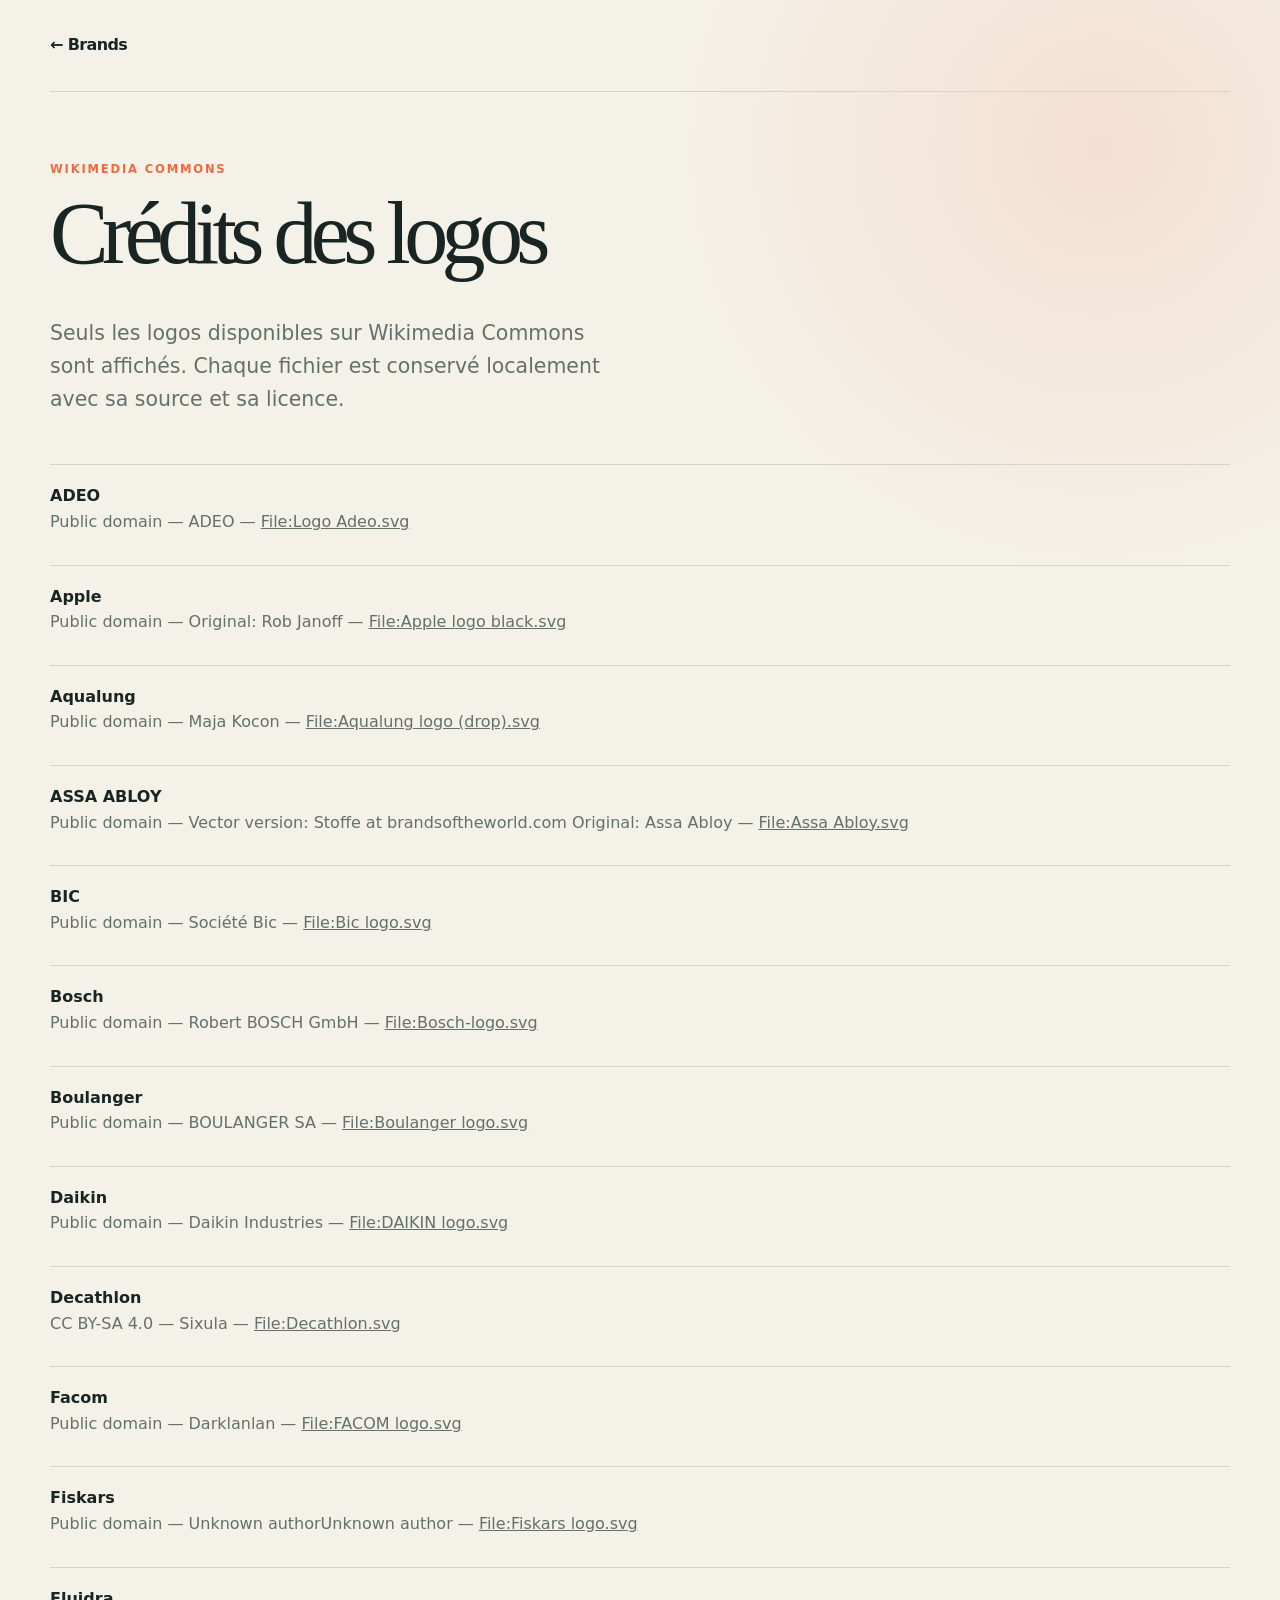
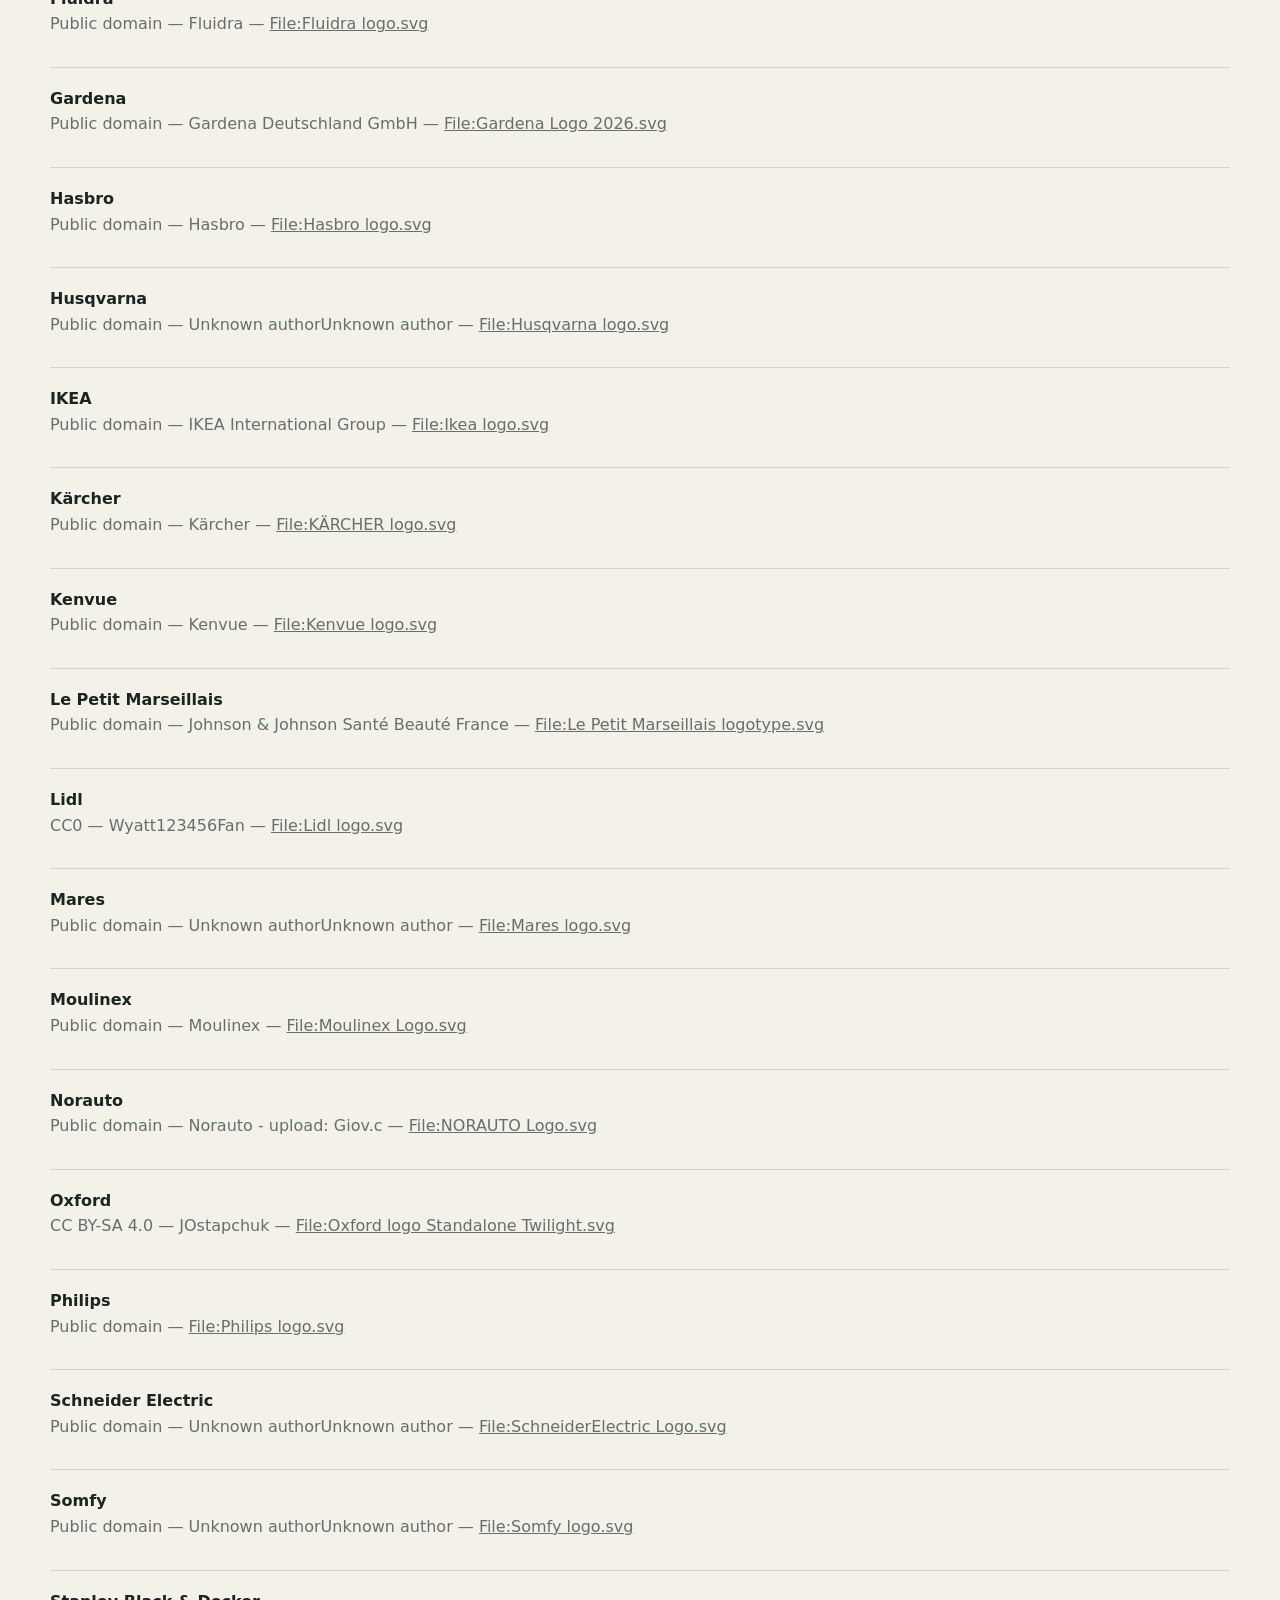
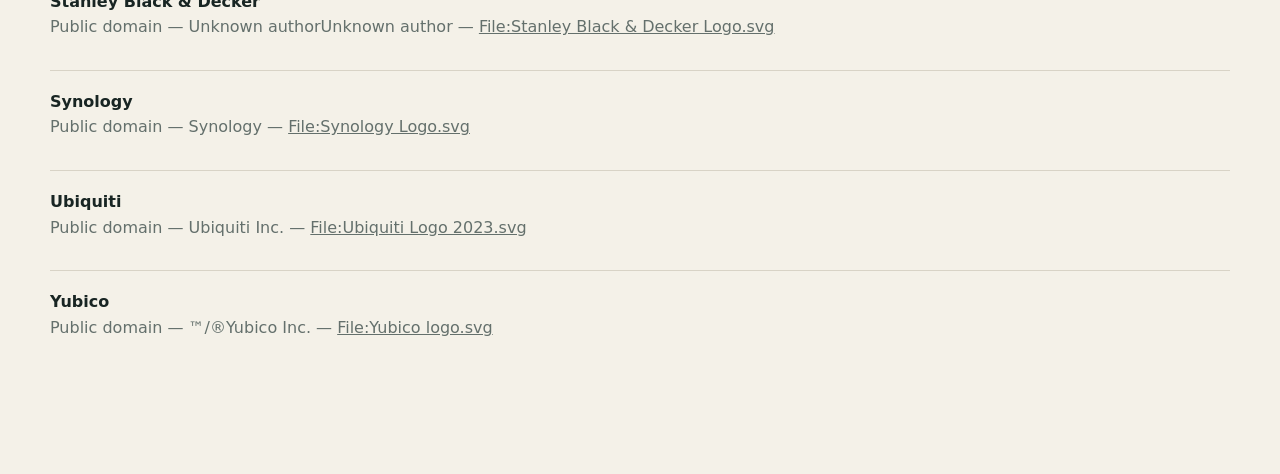
==== docs/logos.html @ ca17524f "feat(site): add Wikimedia Commons brand logos" ====
<!doctype html>
<html lang="fr">
  <head>
    <meta charset="utf-8" />
    <meta name="viewport" content="width=device-width, initial-scale=1" />
    <title>Crédits des logos — Brands</title>
    <link rel="stylesheet" href="styles.css" />
    <style>
      .credits { padding: 70px 0 100px; }
      .credits h1 { white-space: normal; font-size: clamp(2.8rem, 7vw, 5.5rem); }
      .credits-list { display: grid; gap: 12px; margin-top: 48px; padding: 0; list-style: none; }
      .credits-list li { padding: 18px 0; border-top: 1px solid var(--line); line-height: 1.6; }
      .credits-list strong { display: block; }
      .credits-list span { color: var(--muted); }
    </style>
  </head>
  <body>
    <header class="site-header"><a class="wordmark" href="./">← Brands</a></header>
    <main class="credits">
      <p class="eyebrow">Wikimedia Commons</p>
      <h1>Crédits des logos</h1>
      <p class="intro">Seuls les logos disponibles sur Wikimedia Commons sont affichés. Chaque fichier est conservé localement avec sa source et sa licence.</p>
      <ul class="credits-list" id="credits"></ul>
    </main>
    <script>
      fetch("assets/logos/logos.json").then((response) => response.json()).then((logos) => {
        const list = document.querySelector("#credits");
        Object.entries(logos).sort(([a], [b]) => a.localeCompare(b, "fr")).forEach(([brand, logo]) => {
          const item = document.createElement("li");
          const title = document.createElement("strong");
          const details = document.createElement("span");
          const source = document.createElement("a");
          title.textContent = brand;
          details.textContent = `${logo.license}${logo.artist ? ` — ${logo.artist}` : ""} — `;
          source.href = logo.source;
          source.target = "_blank";
          source.rel = "noreferrer";
          source.textContent = logo.commons_title;
          details.append(source);
          item.append(title, details);
          list.append(item);
        });
      });
    </script>
  </body>
</html>
---- docs/styles.css ----
:root {
  --paper: #f4f1e8;
  --paper-deep: #ebe6d9;
  --ink: #182523;
  --muted: #64706c;
  --line: #d8d3c6;
  --accent: #ef6a3a;
  --accent-soft: #f9d9c9;
  --card: rgba(255, 255, 255, 0.58);
  --radius: 22px;
  --shadow: 0 18px 50px rgba(29, 40, 37, 0.08);
}

* { box-sizing: border-box; }

html { scroll-behavior: smooth; }

body {
  margin: 0;
  color: var(--ink);
  background:
    radial-gradient(circle at 86% 4%, rgba(239, 106, 58, 0.13), transparent 27rem),
    var(--paper);
  font-family: Inter, ui-sans-serif, system-ui, -apple-system, BlinkMacSystemFont, "Segoe UI", sans-serif;
  -webkit-font-smoothing: antialiased;
}

a { color: inherit; }
button, input { font: inherit; }

.sr-only {
  position: absolute;
  width: 1px;
  height: 1px;
  padding: 0;
  margin: -1px;
  overflow: hidden;
  clip: rect(0, 0, 0, 0);
  white-space: nowrap;
  border: 0;
}

.site-header,
main,
footer {
  width: min(1180px, calc(100% - 40px));
  margin-inline: auto;
}

.site-header {
  display: flex;
  align-items: center;
  justify-content: space-between;
  min-height: 92px;
  border-bottom: 1px solid var(--line);
}

.wordmark {
  display: inline-flex;
  align-items: center;
  gap: 11px;
  text-decoration: none;
  font-weight: 760;
  line-height: 0.88;
  letter-spacing: -0.04em;
}

.wordmark small {
  display: block;
  margin-top: 5px;
  color: var(--muted);
  font-size: 0.64rem;
  font-weight: 650;
  letter-spacing: 0.04em;
}

.wordmark-mark {
  display: grid;
  place-items: center;
  width: 41px;
  height: 41px;
  border-radius: 13px;
  color: #fff;
  background: var(--ink);
  font-size: 1.3rem;
}

.source-link {
  display: flex;
  align-items: center;
  gap: 8px;
  color: var(--muted);
  text-decoration: none;
  font-size: 0.86rem;
  font-weight: 650;
}

.source-link:hover { color: var(--ink); }

.hero {
  display: grid;
  justify-items: start;
  padding: clamp(74px, 11vw, 132px) 0 clamp(78px, 10vw, 120px);
}

.eyebrow {
  margin: 0 0 18px;
  color: var(--accent);
  font-size: 0.72rem;
  font-weight: 800;
  letter-spacing: 0.16em;
  text-transform: uppercase;
}

.eyebrow a {
  color: inherit;
  text-decoration-thickness: 1px;
  text-underline-offset: 3px;
}

h1 {
  margin: 0;
  font-family: Georgia, "Times New Roman", serif;
  font-size: clamp(3.2rem, 7.2vw, 6.4rem);
  font-weight: 400;
  line-height: 0.92;
  letter-spacing: -0.075em;
  white-space: nowrap;
}

h1 em { color: var(--accent); font-weight: 400; }

.intro {
  max-width: 580px;
  margin: 42px 0 38px;
  color: var(--muted);
  font-size: clamp(1.05rem, 2vw, 1.28rem);
  line-height: 1.62;
}

.search {
  display: flex;
  align-items: center;
  width: min(720px, 100%);
  min-height: 66px;
  padding: 0 19px;
  border: 1px solid var(--ink);
  border-radius: 18px;
  background: rgba(255, 255, 255, 0.48);
  box-shadow: 6px 6px 0 var(--ink);
  transition: transform 160ms ease, box-shadow 160ms ease, background 160ms ease;
}

.search:focus-within {
  transform: translate(3px, 3px);
  background: #fff;
  box-shadow: 3px 3px 0 var(--ink);
}

.search svg {
  width: 22px;
  fill: none;
  stroke: currentColor;
  stroke-linecap: round;
  stroke-width: 1.7;
}

.search input {
  flex: 1;
  min-width: 0;
  padding: 18px 16px;
  border: 0;
  outline: 0;
  color: var(--ink);
  background: transparent;
  font-size: 1rem;
}

.search input::placeholder { color: #8b928f; }

kbd {
  padding: 4px 8px;
  border: 1px solid var(--line);
  border-radius: 7px;
  color: var(--muted);
  background: var(--paper);
  font-size: 0.75rem;
  box-shadow: 0 2px 0 var(--line);
}

.summary {
  display: flex;
  align-items: baseline;
  gap: 8px;
  margin-top: 30px;
  color: var(--muted);
  font-size: 0.8rem;
}

.summary strong { color: var(--ink); font-size: 1rem; }
.summary i { width: 3px; height: 3px; margin: 0 5px; border-radius: 50%; background: var(--accent); }

.catalog {
  padding: clamp(58px, 8vw, 92px) 0 110px;
  border-top: 1px solid var(--line);
}

.catalog-heading {
  display: flex;
  align-items: end;
  justify-content: space-between;
  gap: 24px;
}

.catalog-heading .eyebrow { margin-bottom: 10px; }
h2 { margin: 0; font-family: Georgia, serif; font-size: clamp(2.4rem, 5vw, 4.3rem); font-weight: 400; letter-spacing: -0.055em; }
#result-count { margin: 0 0 8px; color: var(--muted); font-size: 0.85rem; }

.filters {
  display: flex;
  gap: 8px;
  margin: 36px 0 30px;
  padding-bottom: 8px;
  overflow-x: auto;
  scrollbar-width: thin;
}

.filter-button {
  flex: 0 0 auto;
  padding: 10px 14px;
  border: 1px solid var(--line);
  border-radius: 999px;
  color: var(--muted);
  background: transparent;
  cursor: pointer;
  font-size: 0.78rem;
  font-weight: 700;
  transition: 150ms ease;
}

.filter-button:hover { border-color: var(--ink); color: var(--ink); }
.filter-button[aria-pressed="true"] { border-color: var(--ink); color: var(--paper); background: var(--ink); }

.brand-grid {
  display: grid;
  grid-template-columns: repeat(3, minmax(0, 1fr));
  gap: 15px;
}

.brand-card {
  display: flex;
  min-height: 315px;
  flex-direction: column;
  padding: 25px;
  border: 1px solid var(--line);
  border-radius: var(--radius);
  background: var(--card);
  transition: transform 180ms ease, border-color 180ms ease, box-shadow 180ms ease;
}

.brand-card:hover {
  transform: translateY(-4px);
  border-color: #b8b1a1;
  box-shadow: var(--shadow);
}

.card-topline { display: flex; justify-content: space-between; gap: 12px; color: var(--muted); font-size: 0.72rem; }
.country { font-weight: 750; }
.checked { font-variant-numeric: tabular-nums; }
.brand-logo {
  display: flex;
  align-items: center;
  width: fit-content;
  height: 52px;
  max-width: 170px;
  margin-top: 25px;
}
.brand-logo[hidden] { display: none; }
.brand-logo img { display: block; width: auto; height: auto; max-width: 100%; max-height: 52px; object-fit: contain; }
.brand-card h3 { margin: 25px 0 26px; font-family: Georgia, serif; font-size: 2rem; font-weight: 400; line-height: 1.05; letter-spacing: -0.045em; }
.brand-logo[hidden] + h3 { margin-top: 29px; }
.brand-card dl { display: grid; gap: 16px; margin: 0 0 25px; }
.brand-card dl div { display: grid; grid-template-columns: 82px 1fr; gap: 10px; }
.brand-card dt { color: var(--muted); font-size: 0.7rem; font-weight: 800; letter-spacing: 0.08em; text-transform: uppercase; }
.brand-card dd { margin: 0; font-size: 0.83rem; line-height: 1.45; }
.brand-card dd a { color: inherit; font-weight: 700; text-decoration-color: var(--accent); text-decoration-thickness: 1px; text-underline-offset: 3px; }
.brand-card dd a:hover { color: var(--accent); }
.brand-link { display: flex; align-items: center; justify-content: space-between; margin-top: auto; padding-top: 16px; border-top: 1px solid var(--line); color: var(--ink); text-decoration: none; font-size: 0.8rem; font-weight: 750; }
.brand-link span { color: var(--accent); font-size: 1rem; }

.empty-state { padding: 85px 20px; text-align: center; }
.empty-state > span { color: var(--accent); font-size: 3rem; }
.empty-state h3 { margin: 12px 0 8px; font-family: Georgia, serif; font-size: 2rem; font-weight: 400; }
.empty-state p { color: var(--muted); }
.empty-state button { margin-top: 12px; padding: 11px 16px; border: 1px solid var(--ink); border-radius: 999px; color: #fff; background: var(--ink); cursor: pointer; }

footer {
  display: flex;
  justify-content: space-between;
  gap: 20px;
  padding: 34px 0 45px;
  border-top: 1px solid var(--line);
  color: var(--muted);
  font-size: 0.82rem;
}

footer p { margin: 0; }
footer a { color: var(--ink); font-weight: 700; text-decoration: none; }

@media (max-width: 880px) {
  .brand-grid { grid-template-columns: repeat(2, minmax(0, 1fr)); }
}

@media (max-width: 580px) {
  .site-header, main, footer { width: min(100% - 28px, 1180px); }
  .site-header { min-height: 76px; }
  .source-link { font-size: 0; }
  .source-link span { font-size: 1.1rem; }
  .hero { padding-top: 62px; }
  h1 { font-size: clamp(1.95rem, 9vw, 3.2rem); }
  .intro { margin-top: 32px; }
  .search { min-height: 59px; box-shadow: 4px 4px 0 var(--ink); }
  kbd { display: none; }
  .summary { flex-wrap: wrap; }
  .catalog-heading { align-items: start; flex-direction: column; }
  .brand-grid { grid-template-columns: 1fr; }
  .brand-card { min-height: 290px; }
  footer { flex-direction: column; }
}

@media (prefers-reduced-motion: reduce) {
  *, *::before, *::after { scroll-behavior: auto !important; transition: none !important; }
}
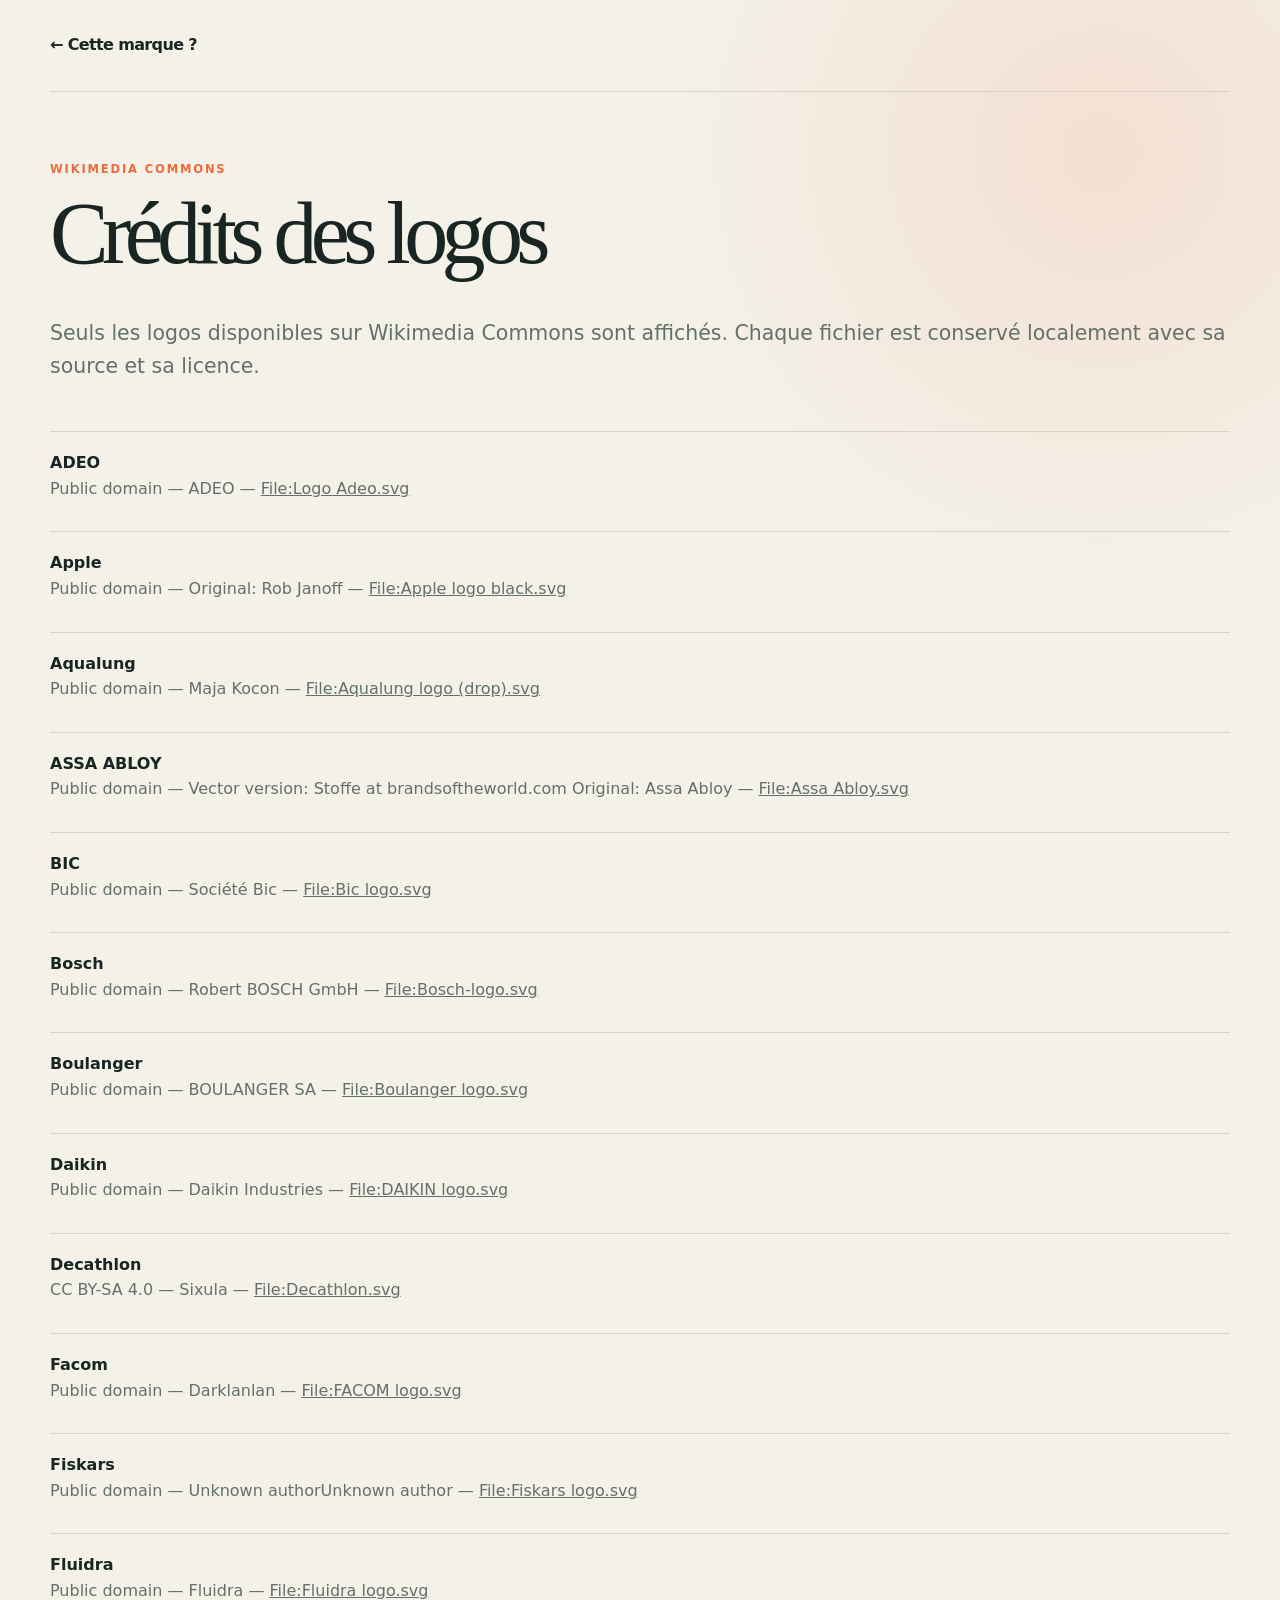
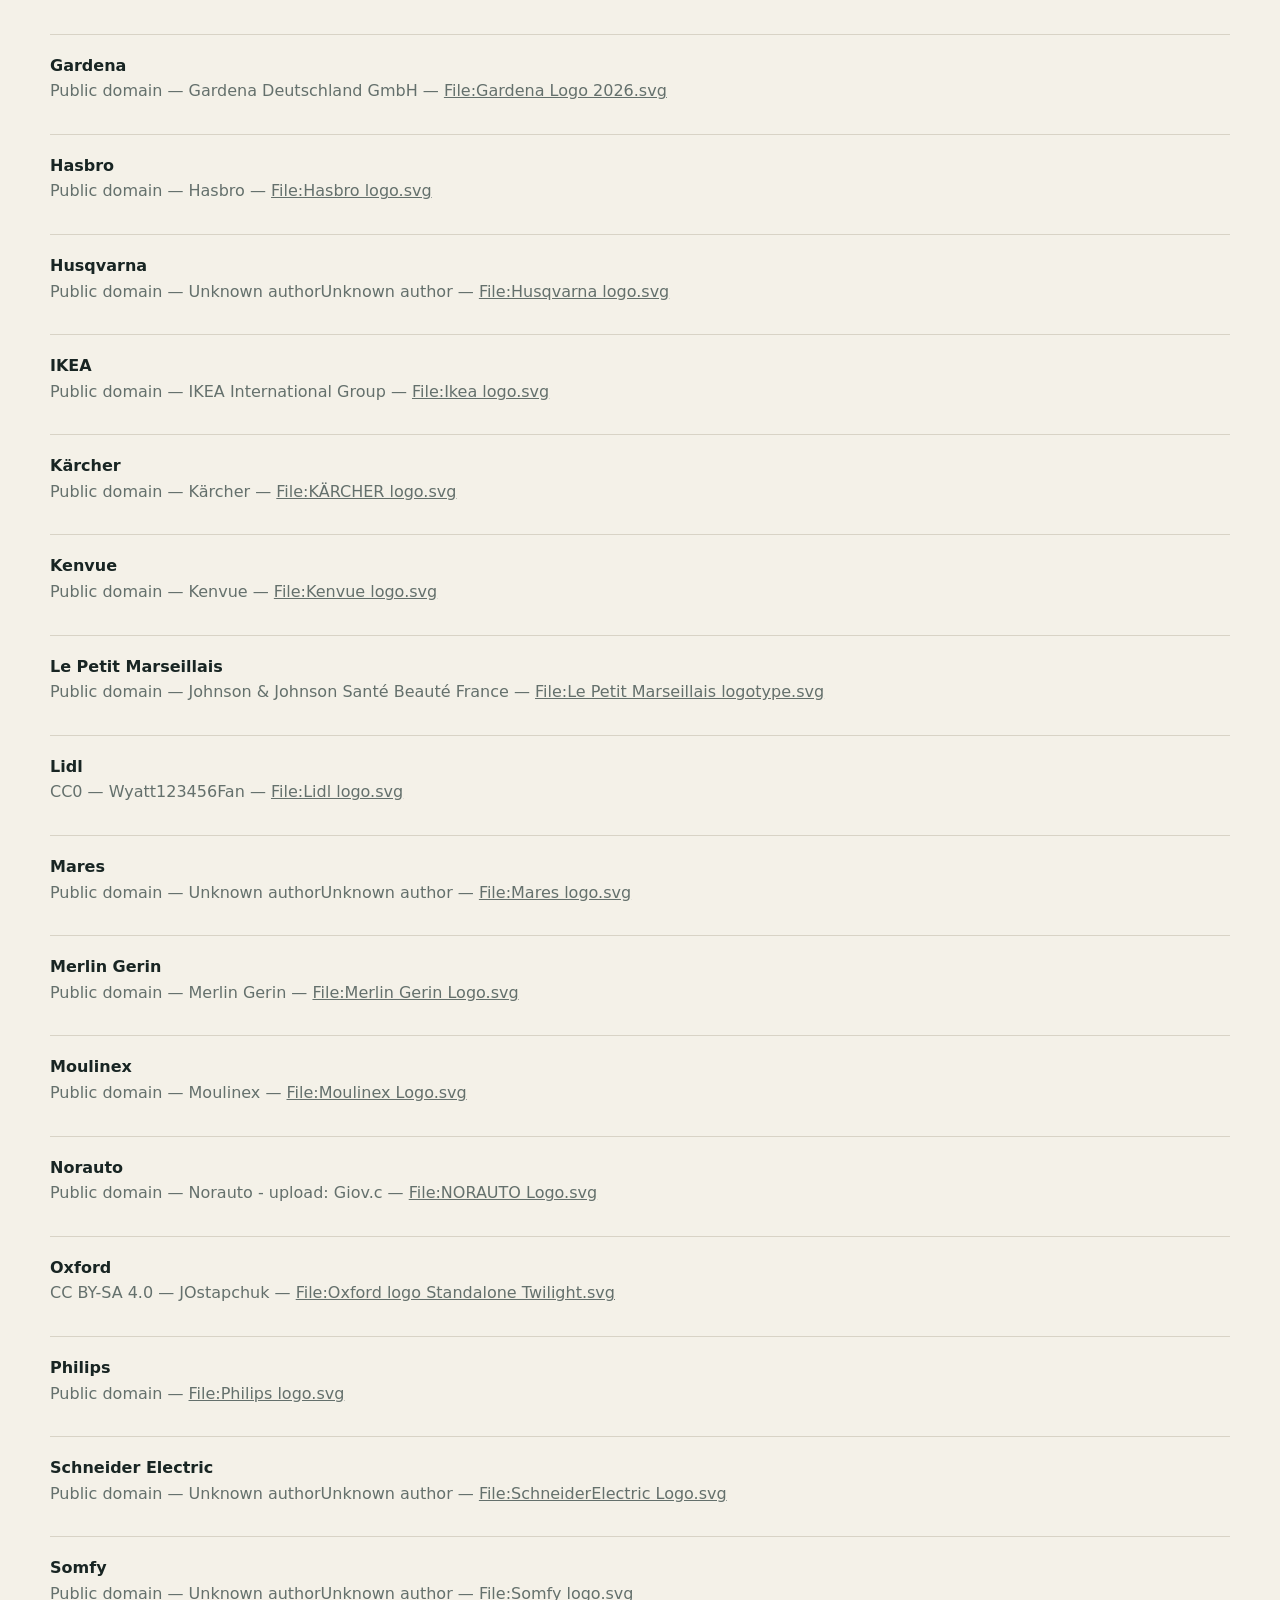
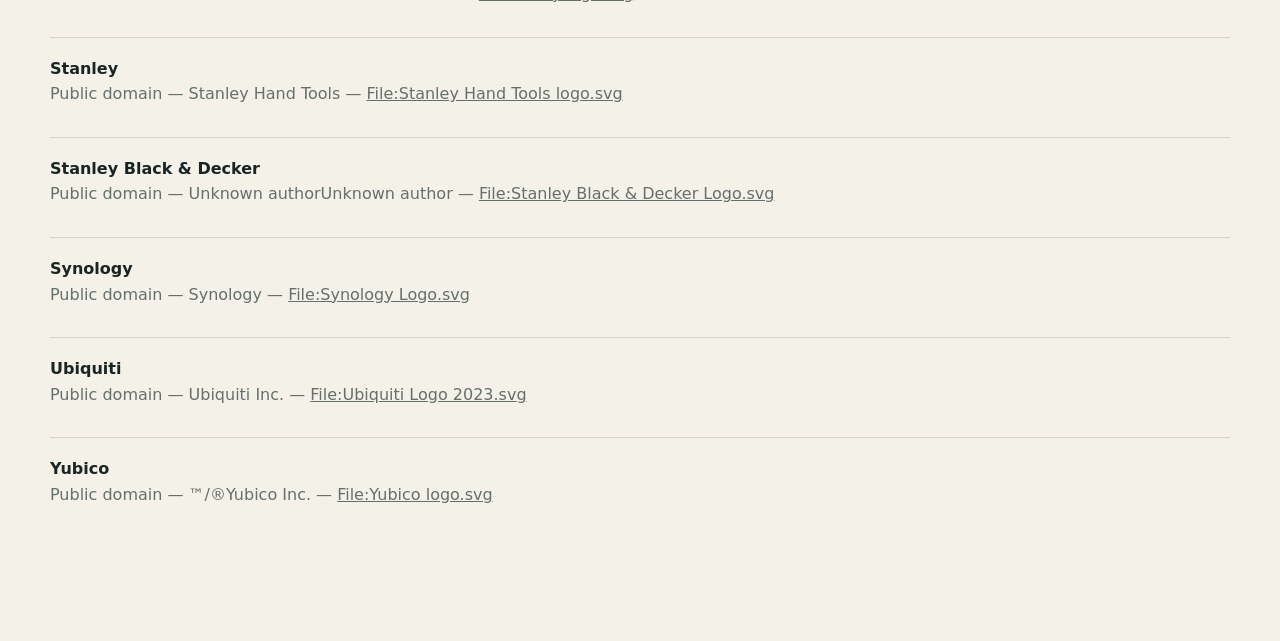
==== commit e73b20c7: "feat(project): rebrand as cette-marque.fr" ====
--- a/docs/logos.html
+++ b/docs/logos.html
@@ -3,7 +3,7 @@
   <head>
     <meta charset="utf-8" />
     <meta name="viewport" content="width=device-width, initial-scale=1" />
-    <title>Crédits des logos — Brands</title>
+    <title>Crédits des logos — Cette marque ?</title>
     <link rel="stylesheet" href="styles.css" />
     <style>
       .credits { padding: 70px 0 100px; }
@@ -15,7 +15,7 @@
     </style>
   </head>
   <body>
-    <header class="site-header"><a class="wordmark" href="./">← Brands</a></header>
+    <header class="site-header"><a class="wordmark" href="./">← Cette marque ?</a></header>
     <main class="credits">
       <p class="eyebrow">Wikimedia Commons</p>
       <h1>Crédits des logos</h1>
--- a/docs/styles.css
+++ b/docs/styles.css
@@ -131,7 +131,7 @@
 h1 em { color: var(--accent); font-weight: 400; }
 
 .intro {
-  max-width: 580px;
+  max-width: none;
   margin: 42px 0 38px;
   color: var(--muted);
   font-size: clamp(1.05rem, 2vw, 1.28rem);
@@ -274,9 +274,12 @@
   height: 52px;
   max-width: 170px;
   margin-top: 25px;
+  padding: 8px 11px;
+  border-radius: 10px;
+  background: var(--paper-deep);
 }
 .brand-logo[hidden] { display: none; }
-.brand-logo img { display: block; width: auto; height: auto; max-width: 100%; max-height: 52px; object-fit: contain; }
+.brand-logo img { display: block; width: auto; height: 36px; max-width: 148px; object-fit: contain; }
 .brand-card h3 { margin: 25px 0 26px; font-family: Georgia, serif; font-size: 2rem; font-weight: 400; line-height: 1.05; letter-spacing: -0.045em; }
 .brand-logo[hidden] + h3 { margin-top: 29px; }
 .brand-card dl { display: grid; gap: 16px; margin: 0 0 25px; }
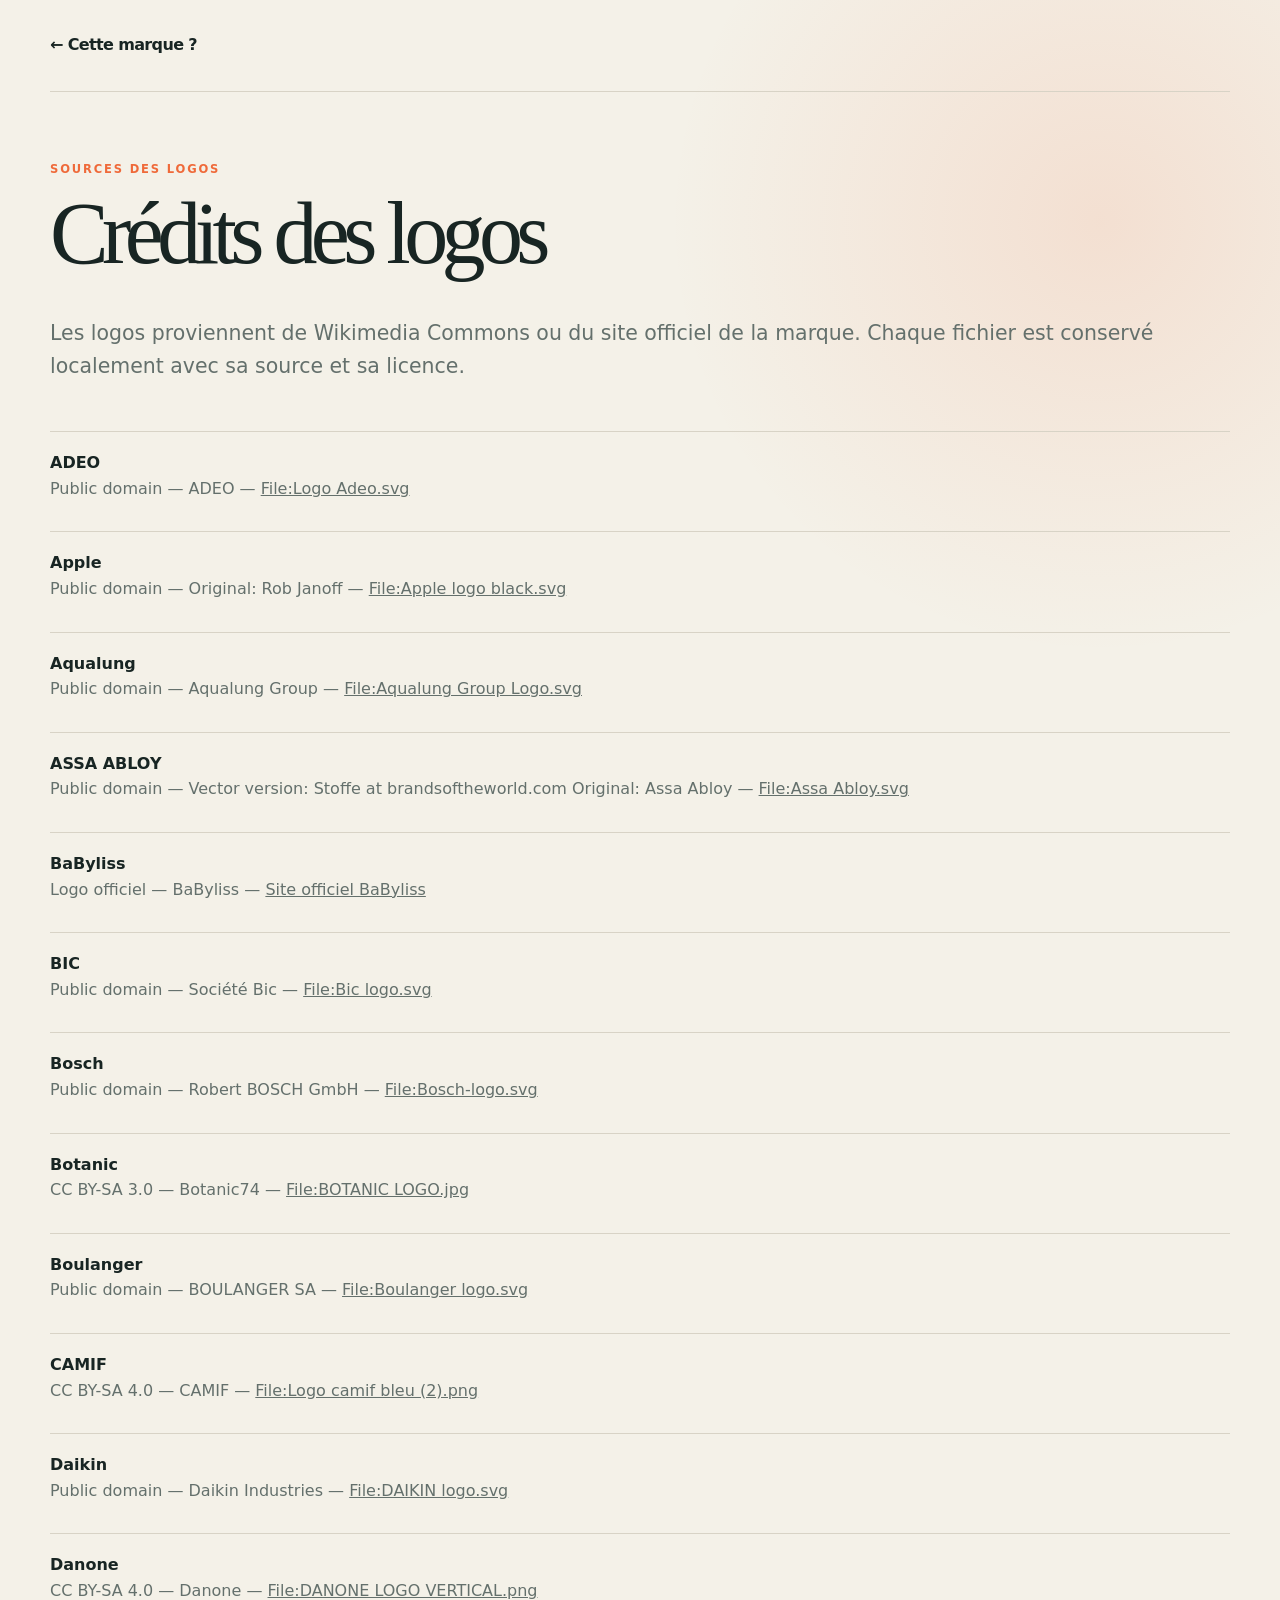
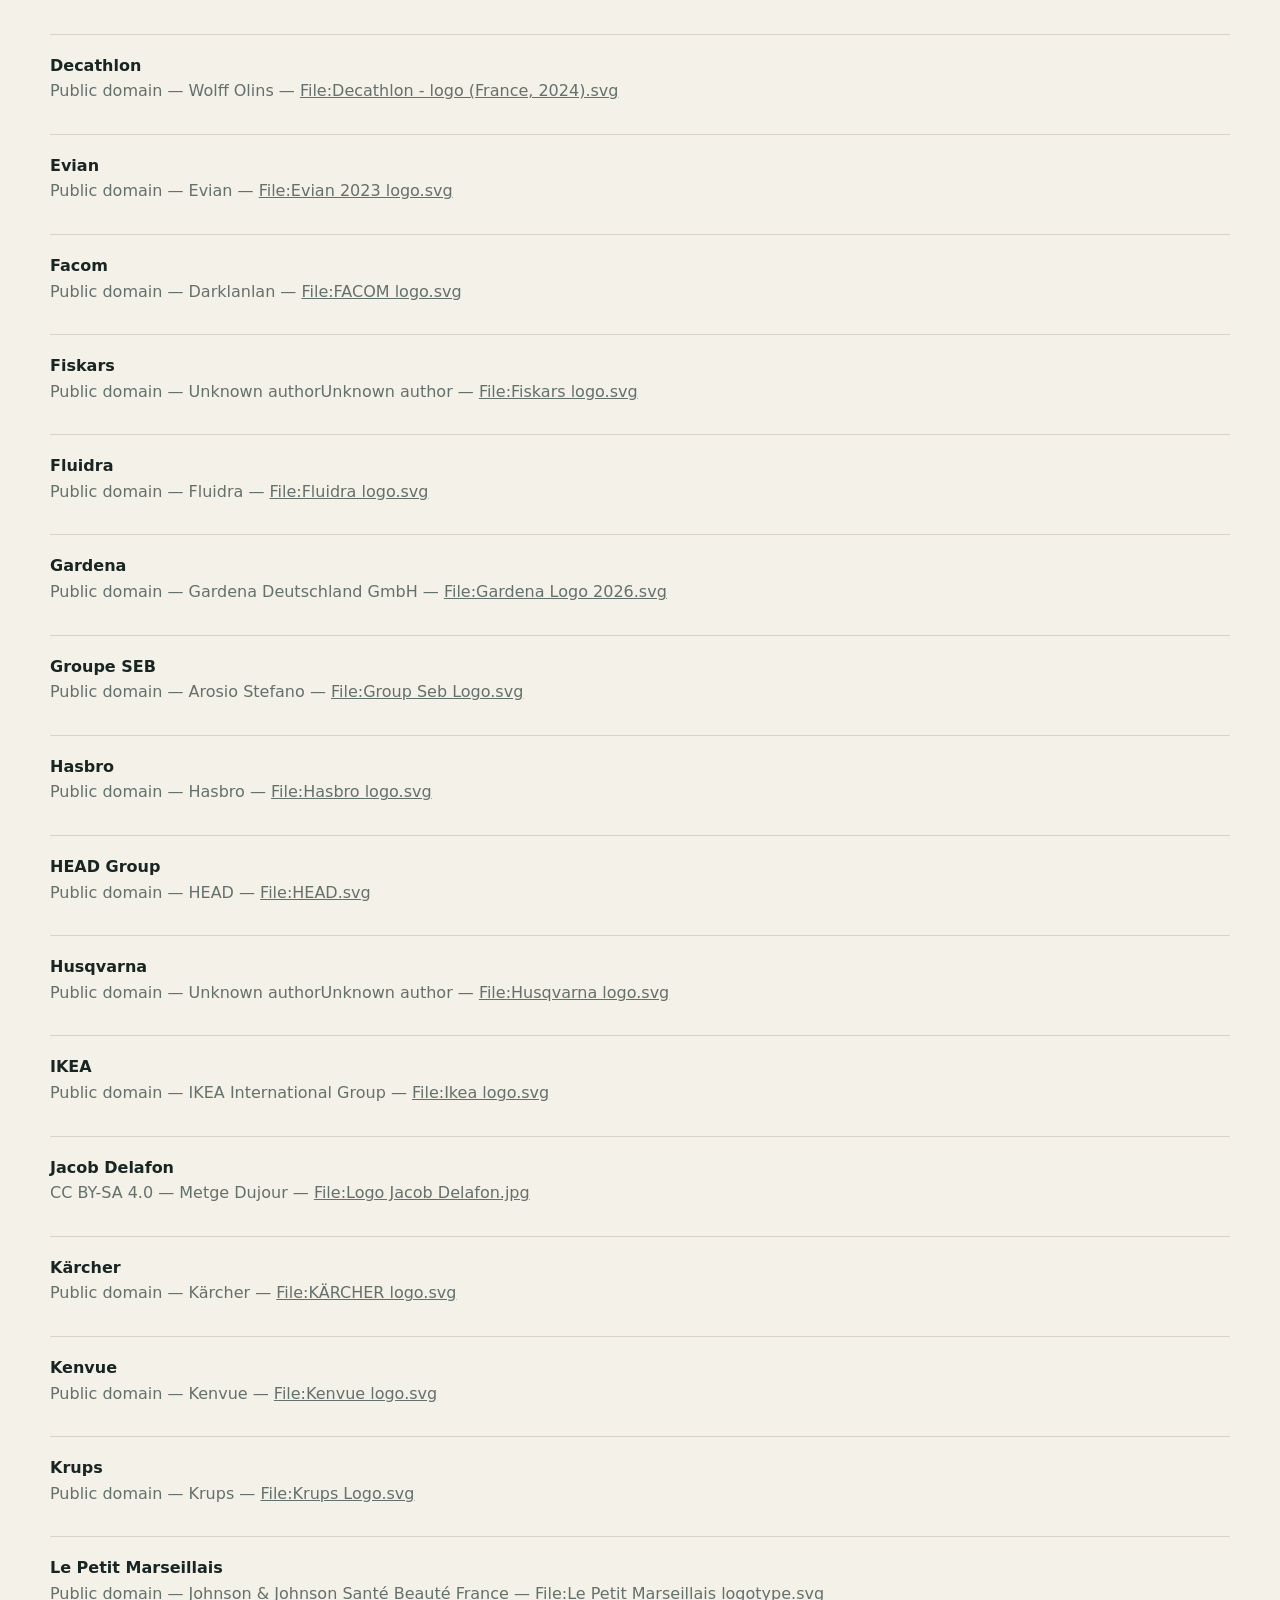
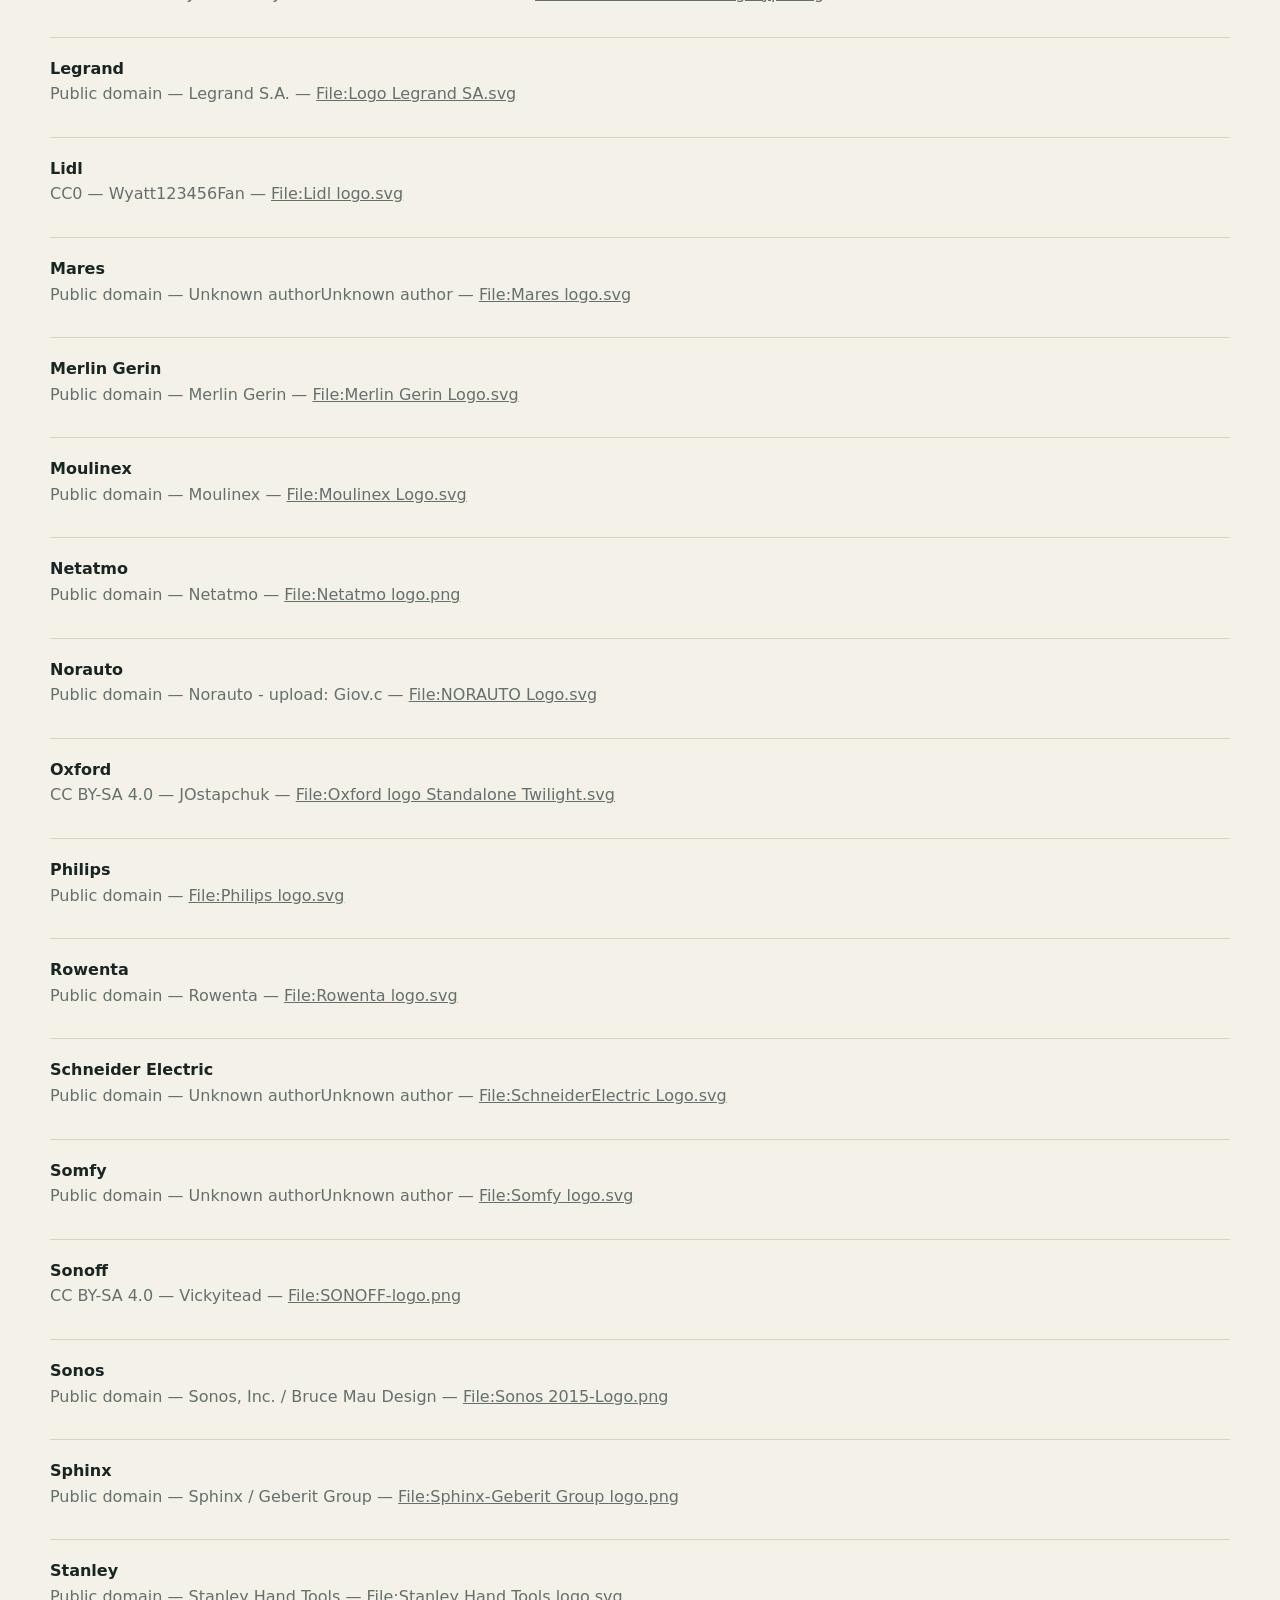
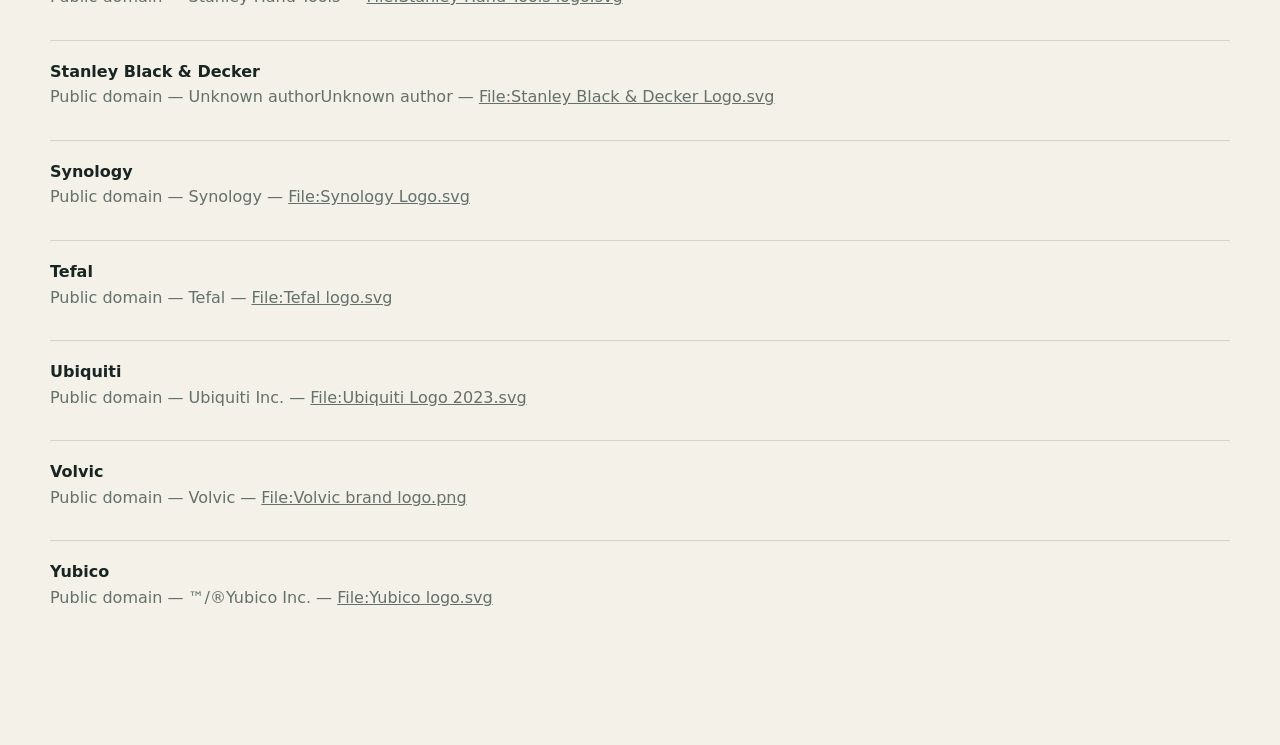
==== commit 3d3c2987: "chore(logos): add appliance and water brand logos" ====
--- a/docs/logos.html
+++ b/docs/logos.html
@@ -17,9 +17,9 @@
   <body>
     <header class="site-header"><a class="wordmark" href="./">← Cette marque ?</a></header>
     <main class="credits">
-      <p class="eyebrow">Wikimedia Commons</p>
+      <p class="eyebrow">Sources des logos</p>
       <h1>Crédits des logos</h1>
-      <p class="intro">Seuls les logos disponibles sur Wikimedia Commons sont affichés. Chaque fichier est conservé localement avec sa source et sa licence.</p>
+      <p class="intro">Les logos proviennent de Wikimedia Commons ou du site officiel de la marque. Chaque fichier est conservé localement avec sa source et sa licence.</p>
       <ul class="credits-list" id="credits"></ul>
     </main>
     <script>
@@ -35,7 +35,7 @@
           source.href = logo.source;
           source.target = "_blank";
           source.rel = "noreferrer";
-          source.textContent = logo.commons_title;
+          source.textContent = logo.title || logo.commons_title;
           details.append(source);
           item.append(title, details);
           list.append(item);
--- a/docs/styles.css
+++ b/docs/styles.css
@@ -264,8 +264,7 @@
   box-shadow: var(--shadow);
 }
 
-.card-topline { display: flex; justify-content: space-between; gap: 12px; color: var(--muted); font-size: 0.72rem; }
-.country { font-weight: 750; }
+.card-topline { display: flex; justify-content: flex-end; color: var(--muted); font-size: 0.72rem; }
 .checked { font-variant-numeric: tabular-nums; }
 .brand-logo {
   display: flex;
@@ -283,8 +282,8 @@
 .brand-card h3 { margin: 25px 0 26px; font-family: Georgia, serif; font-size: 2rem; font-weight: 400; line-height: 1.05; letter-spacing: -0.045em; }
 .brand-logo[hidden] + h3 { margin-top: 29px; }
 .brand-card dl { display: grid; gap: 16px; margin: 0 0 25px; }
-.brand-card dl div { display: grid; grid-template-columns: 82px 1fr; gap: 10px; }
-.brand-card dt { color: var(--muted); font-size: 0.7rem; font-weight: 800; letter-spacing: 0.08em; text-transform: uppercase; }
+.brand-card dl div { display: grid; grid-template-columns: 94px minmax(0, 1fr); align-items: baseline; gap: 10px; }
+.brand-card dt { color: var(--muted); font-size: 0.7rem; font-weight: 800; line-height: 1.45; letter-spacing: 0.08em; text-transform: uppercase; }
 .brand-card dd { margin: 0; font-size: 0.83rem; line-height: 1.45; }
 .brand-card dd a { color: inherit; font-weight: 700; text-decoration-color: var(--accent); text-decoration-thickness: 1px; text-underline-offset: 3px; }
 .brand-card dd a:hover { color: var(--accent); }
